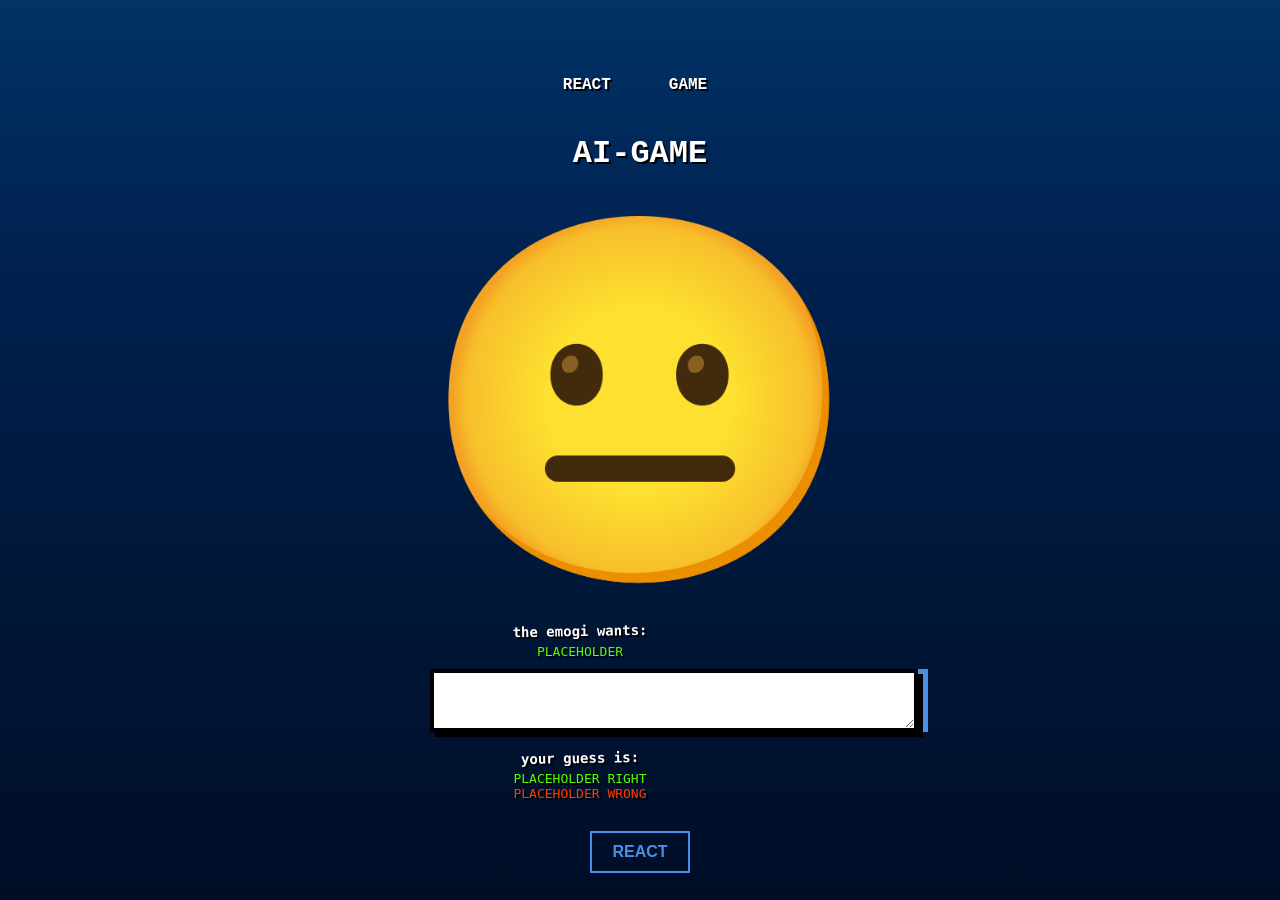
==== frontend/game.html @ 3a203c4e "adicionando sessão para gameficação o jogo nao funciona ainda" ====
<!DOCTYPE html>
<html lang="en">
  <head>
    <meta charset="UTF-8" />
    <meta name="viewport" content="width=device-width, initial-scale=1.0" />
    <title>Reacoes</title>
    <!-- Link para estilos css-->
    <link rel="stylesheet" href="assets/css/style.css" />
    <link rel="stylesheet" href="assets/css/image.css" />
    <link rel="stylesheet" href="assets/css/header.css" />
  </head>
  <body>
    <div class="header" id="header">
      <div class="navigation_header" id="navigation_header">
        <a href="../frontend/index.html">REACT</a>
        <a href="../frontend/game.html" class="active">GAME</a>
      </div>
    </div>

    <div class="container">
      <h1>AI-GAME</h1>

      <div class="imagemReacao">
        <div class="imagem ativo">
          <img src="assets/images/emogi_neutro.png" alt="emogi_neutro" />
        </div>

        <div class="imagem">
          <img src="assets/images/emogi_angry.png" alt="emogi_angry" />
        </div>

        <div class="imagem">
          <img src="assets/images/emogi_disgust.png" alt="emogi_disgust" />
        </div>

        <div class="imagem">
          <img src="assets/images/emogi_fear.png" alt="emogi_fear" />
        </div>

        <div class="imagem">
          <img src="assets/images/emogi_happy.png" alt="emogi_happy" />
        </div>

        <div class="imagem">
          <img src="assets/images/emogi_neutro.png" alt="emogi_neutro" />
        </div>

        <div class="imagem">
          <img src="assets/images/emogi_sad.png" alt="emogi_sad" />
        </div>

        <div class="imagem">
          <img src="assets/images/emogi_surprise.png" alt="emogi_surprise" />
        </div>
      </div>

      <div class="label-container">
        <div class="label">the emogi wants:</div>
        <div class="label_random">PLACEHOLDER</div>
        <textarea
          class="container-input smooth-type"
          type="input-text"
          id="input-text"
        ></textarea>
        <div class="label">your guess is:</div>
        <div class="label_result_right">PLACEHOLDER RIGHT</div>
        <div class="label_result_wrong">PLACEHOLDER WRONG</div>
      </div>

      <button id="predict-btn" class="button">REACT</button>

      <div class="result" id="result"></div>
    </div>
    <!-- SCRIPTS JS-->
    <script
      type="module"
      src="scripts/controller/dashboardController.js"
    ></script>
  </body>
</html>
---- frontend/assets/css/style.css ----
body {
  font-family: "Courier New", Courier, monospace;
  color: white;
  margin: 0;
  padding: 0;
  background: linear-gradient(180deg, #003366, #001f4d, #001737, #000d27);
  text-shadow: 2px 2px 0 black;
  min-height: 100vh;
  display: flex;
  flex-direction: column;
  align-items: center;
  justify-content: center;
}

.container {
  max-width: 500px;
  margin: 0 auto;
  text-align: center;
}

.label-container {
  width: 300px;
  position: relative;
  font-family: monospace;
}

.container-input {
  width: 450px;
  padding: 15px;
  font-weight: bold;
  color: #000;
  background-color: #fff;
  border: 4px solid #000;
  height: 30px;
  margin: 10px 0;
  font-size: 16px;
  position: relative;
  overflow-y: auto;
  overflow-x: hidden;
  border-radius: 0;
  outline: none;
  transition: all 0.3s cubic-bezier(0.25, 0.8, 0.25, 1);
  box-shadow: 5px 5px 0 #000, 10px 0 #4a90e2;
  text-align: left;
  line-height: 1.5;
  padding-top: 10px;
}

@keyframes glitch {
  0% {
    transform: translate(0);
  }
  20% {
    transform: translate(-2px, 2px);
  }
  40% {
    transform: translate(2px 2px);
  }
  60% {
    transform: translate(2px, -2px);
  }
  100% {
    transform: translate(0);
  }
}

.container-input:focus {
  animation: focus-pulse 4s cubic-bezier(0.25, 0.8, 0.25, 1) infinite glitch
    0.3s cubic-bezier(0.25, 0.8, 0.25, 1) infinite;
}

.container-input:focus::after {
  content: "";
  position: absolute;
  top: -2px;
  left: -2px;
  right: -2px;
  bottom: -2px;
  background: white;
  z-index: -1;
}

.container-input:focus::before {
  content: "";
  position: absolute;
  top: 0;
  left: 0;
  width: 100%;
  height: 100%;
  background: black;
  z-index: -2;
  clip-path: inset(0 100% 0 0);
  animation: glitch-slice 4s steps(2, end) infinite;
}

@keyframes glitch-slice {
  0% {
    clip-path: inset(0 100% 0 0);
  }
  10% {
    clip-path: inset(0 5% 0 0);
  }
  20% {
    clip-path: inset(0 80% 0 0);
  }
  30% {
    clip-path: inset(0 10% 0 0);
  }
  40% {
    clip-path: inset(0 50% 0 0);
  }
  50% {
    clip-path: inset(0 30% 0 0);
  }
  60% {
    clip-path: inset(0 70% 0 0);
  }
  70% {
    clip-path: inset(0 15% 0 0);
  }
  80% {
    clip-path: inset(0 90% 0 0);
  }
  90% {
    clip-path: inset(0 5% 0 0);
  }
  100% {
    clip-path: inset(0 100% 0 0);
  }
}

.label {
  left: -3px;
  top: -20px;
  font-size: 14px;
  font-weight: bold;
  color: #fff;
  padding: 5px 10px;
  transform: rotate(-1deg);
  z-index: 1;
  transition: all 0.3s cubic-bezier(0.25, 0.8 0.25, 1);
}

.label_random {
  color: rgb(81, 255, 0);
}

.label_result_right {
  color: rgb(81, 255, 0);
}

.label_result_wrong {
  color: rgb(255, 57, 2);
}

.container-input:focus + .label {
  transform: rotate(0deg) scale(1.05);
  background-color: #4a90e2;
}

.smooth-type::before {
  content: "";
  position: absolute;
  top: 0;
  right: 0;
  bottom: 0;
  left: 0;
  background: linear-gradient(90deg, #fff 0%, rgba(255, 255, 255, 0) 100%);
  z-index: 1;
  opacity: 0;
  transition: opacity 0.3s ease;
}

.smooth-type:focus::before {
  opacity: 1;
  animation: type-gradient 2s linear infinite;
}

@keyframes type-gradient {
  0% {
    background-position: 300px 0;
  }
  100% {
    background-position: 0 0;
  }
}

.container-input::placeholder {
  color: #888;
  transition: color 0.3s ease;
}

.smooth-type:focus::placeholder {
  color: transparent;
}

@keyframes focus-pulse {
  0%,
  100% {
    border-color: #000;
  }

  50% {
    border-color: #4a90e2;
  }
}

.button {
  padding: 10px 20px;
  font-size: 16px;
  cursor: pointer;
  top: 30px;
  color: #4a90e2;
  text-transform: uppercase;
  text-decoration: none;
  border: 2px solid #4a90e2;
  cursor: pointer;
  font-weight: bold;
  background: transparent;
  position: relative;
  transition: all 1s;
  overflow: hidden;
}

.button:hover {
  color: white;
}

.button::before {
  content: "";
  position: absolute;
  height: 100%;
  width: 0%;
  top: 0;
  left: -40px;
  transform: skewX(45deg);
  background-color: #4a90e2;
  z-index: -1;
  transition: all 1s;
}

.button:hover::before {
  width: 160%;
}

h1 {
  font-style: bold;
  color: #fff;
}

.result {
  position: absolute;
  margin-left: 300px;
}
---- frontend/assets/css/image.css ----
.imagemReacao .imagem {
  display: none;
}

.imagemReacao .imagem.ativo {
  display: block;
}

.imagemReacao .imagem img {
  width: 420px;
  height: 420px;
  object-fit: contain;
}
---- frontend/assets/css/header.css ----
.header,
.navigation_header {
  display: flex;
  flex-direction: row;
  align-items: center;
}

.header {
  background-color: var(--color-dark2);
  box-shadow: 1px 1px 4px var(--color-dark4);
  height: 3.5em;
  justify-content: space-between;
  padding: 0 10%;
}

.navigation_header {
  gap: 3em;
  z-index: 2;
}

.navigation_header a {
  text-decoration: none;
  color: var(--color-orange);
  transition: 1s;
  font-weight: bold;
}

.navigation_header a:hover {
  color: var(--color-white);
}

.active {
  background-color: var(--color-dark3);
  padding: 10px;
  border-radius: 10px;
}
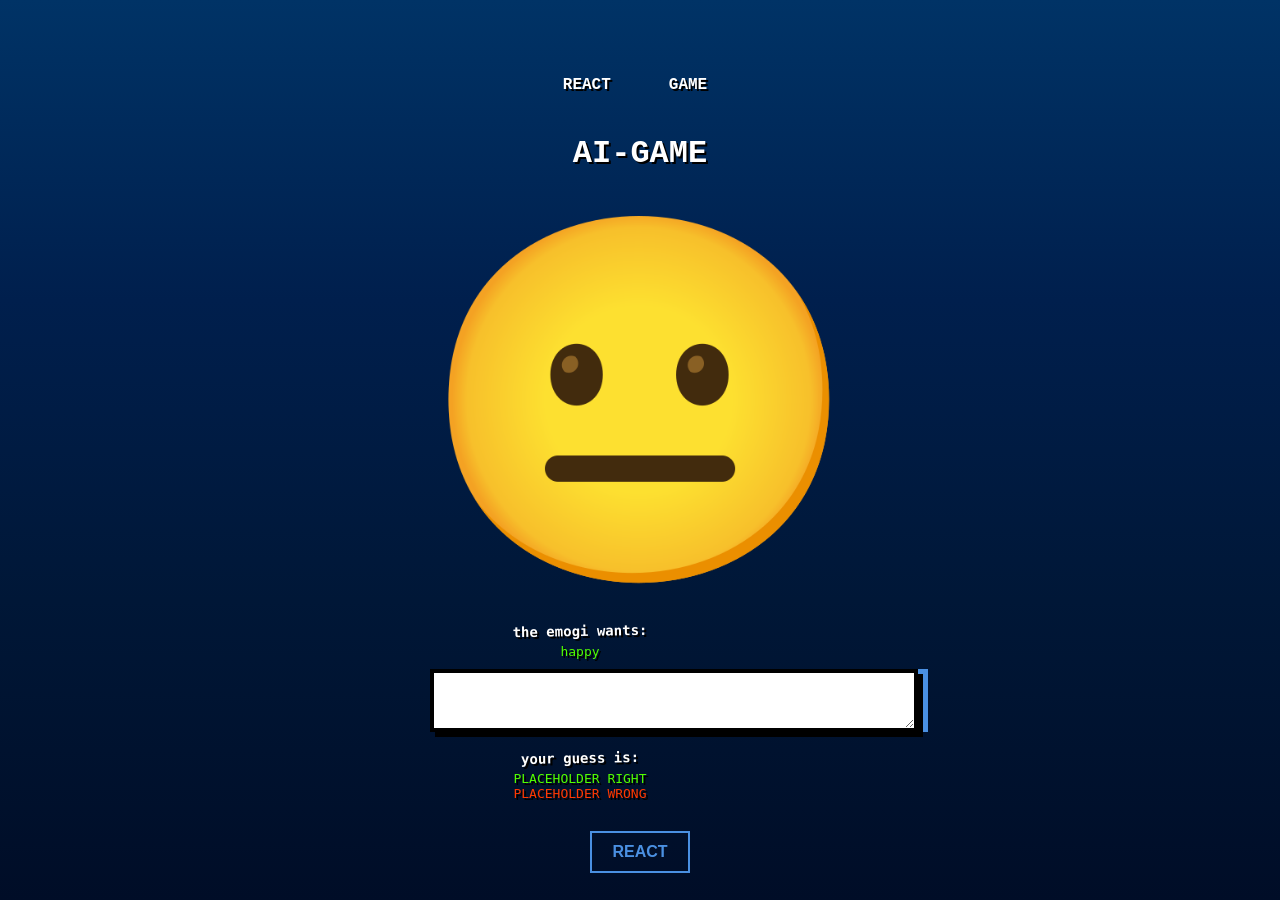
==== commit 2587ecda: "adicionando a geração de reacao pro jogo" ====
--- a/frontend/game.html
+++ b/frontend/game.html
@@ -56,7 +56,7 @@
 
       <div class="label-container">
         <div class="label">the emogi wants:</div>
-        <div class="label_random">PLACEHOLDER</div>
+        <div class="label_random" id="label_random">PLACEHOLDER</div>
         <textarea
           class="container-input smooth-type"
           type="input-text"
@@ -72,6 +72,7 @@
       <div class="result" id="result"></div>
     </div>
     <!-- SCRIPTS JS-->
+    <script src="scripts/controller/randomController.js"></script>
     <script
       type="module"
       src="scripts/controller/dashboardController.js"
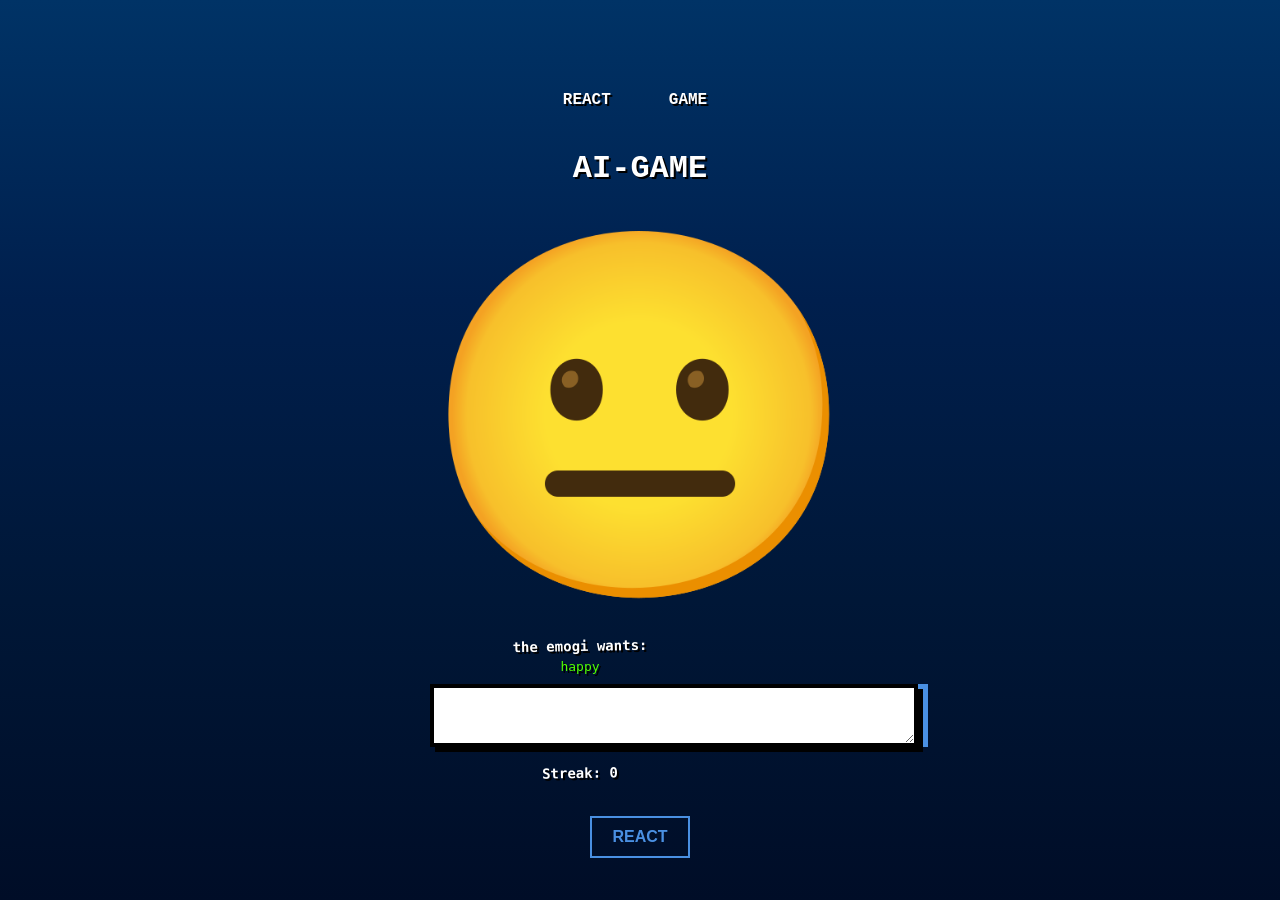
==== commit 93ed0f71: "FINALIZANDO O PROJETO LESGOOOOO AGORA TA DO JEITO Q EU IMAGINEI DA PRIMEIRA VEZ" ====
--- a/frontend/game.html
+++ b/frontend/game.html
@@ -62,9 +62,10 @@
           type="input-text"
           id="input-text"
         ></textarea>
-        <div class="label">your guess is:</div>
-        <div class="label_result_right">PLACEHOLDER RIGHT</div>
-        <div class="label_result_wrong">PLACEHOLDER WRONG</div>
+        <div class="result" id="result"></div>
+        <div class="label" id="score">
+          Streak: <span id="score_value">0</span>
+        </div>
       </div>
 
       <button id="predict-btn" class="button">REACT</button>
@@ -72,10 +73,6 @@
       <div class="result" id="result"></div>
     </div>
     <!-- SCRIPTS JS-->
-    <script src="scripts/controller/randomController.js"></script>
-    <script
-      type="module"
-      src="scripts/controller/dashboardController.js"
-    ></script>
+    <script type="module" src="scripts/controller/randomController.js"></script>
   </body>
 </html>
